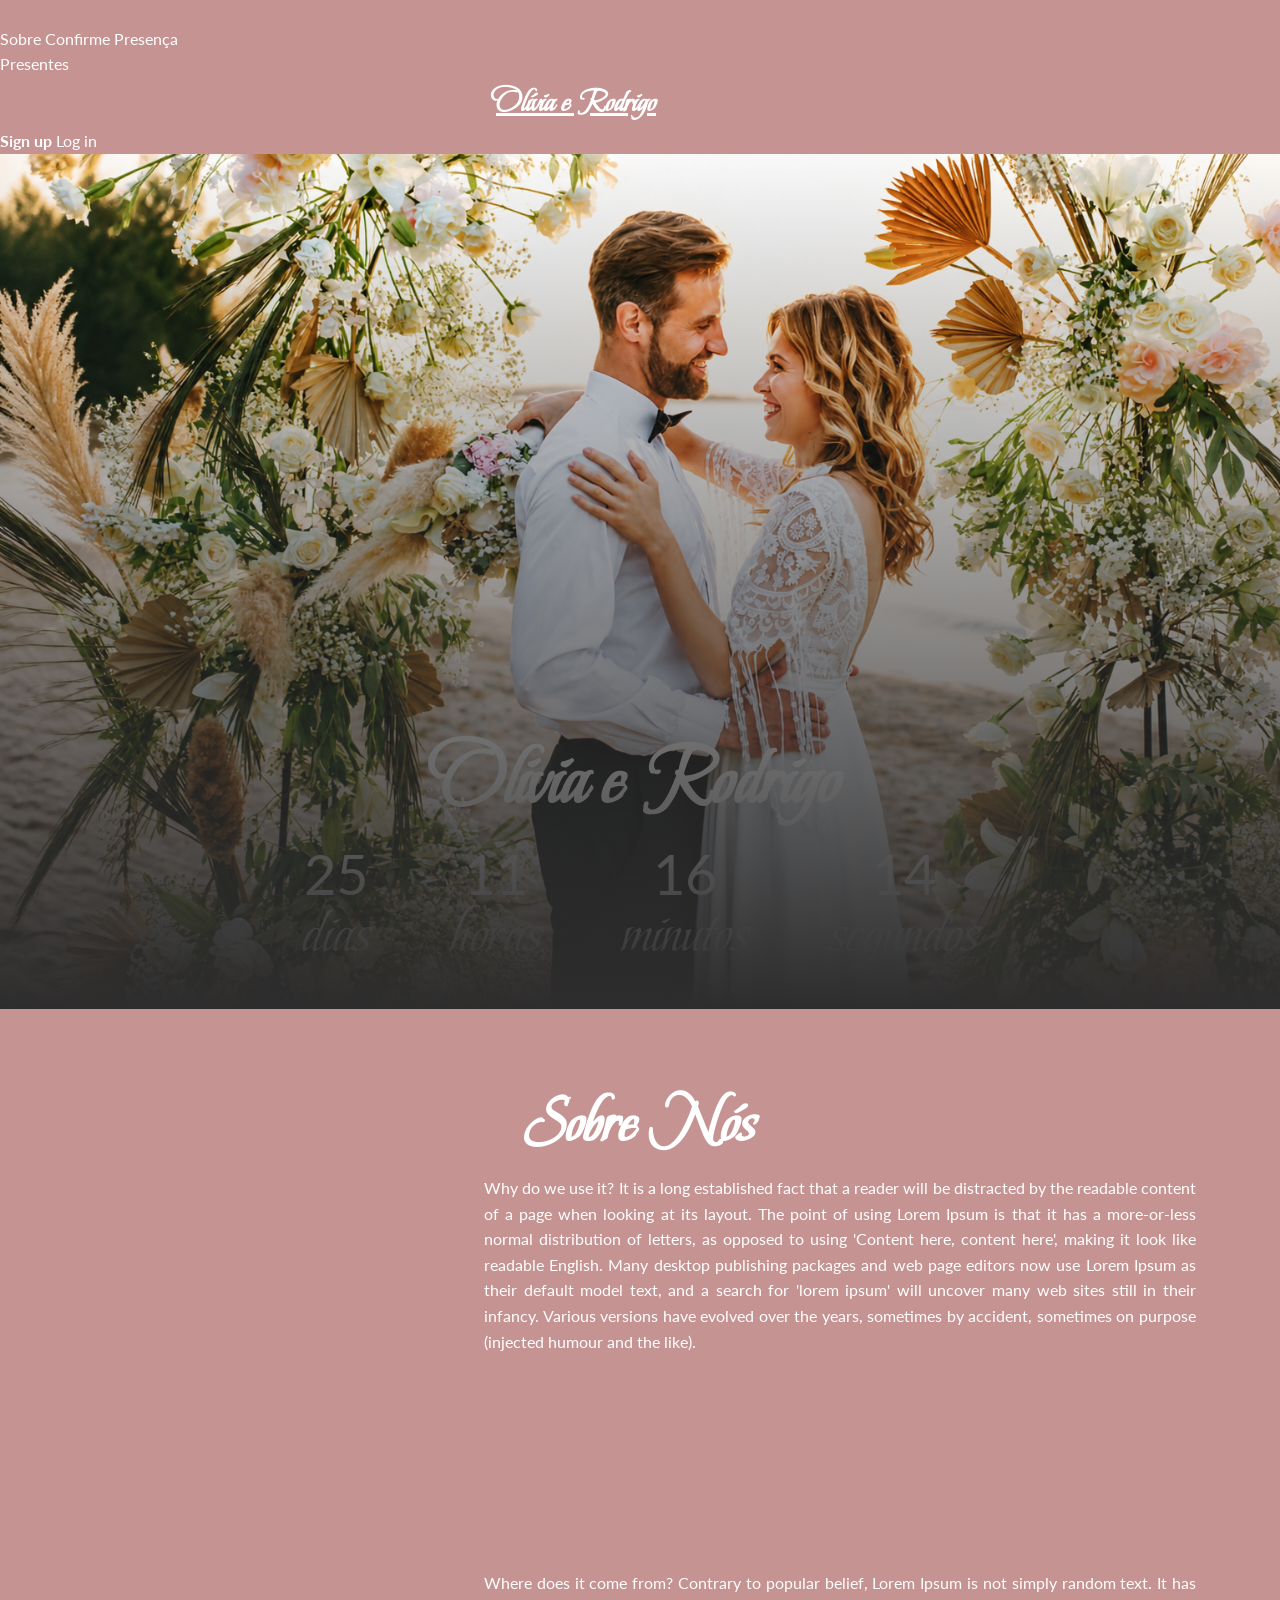
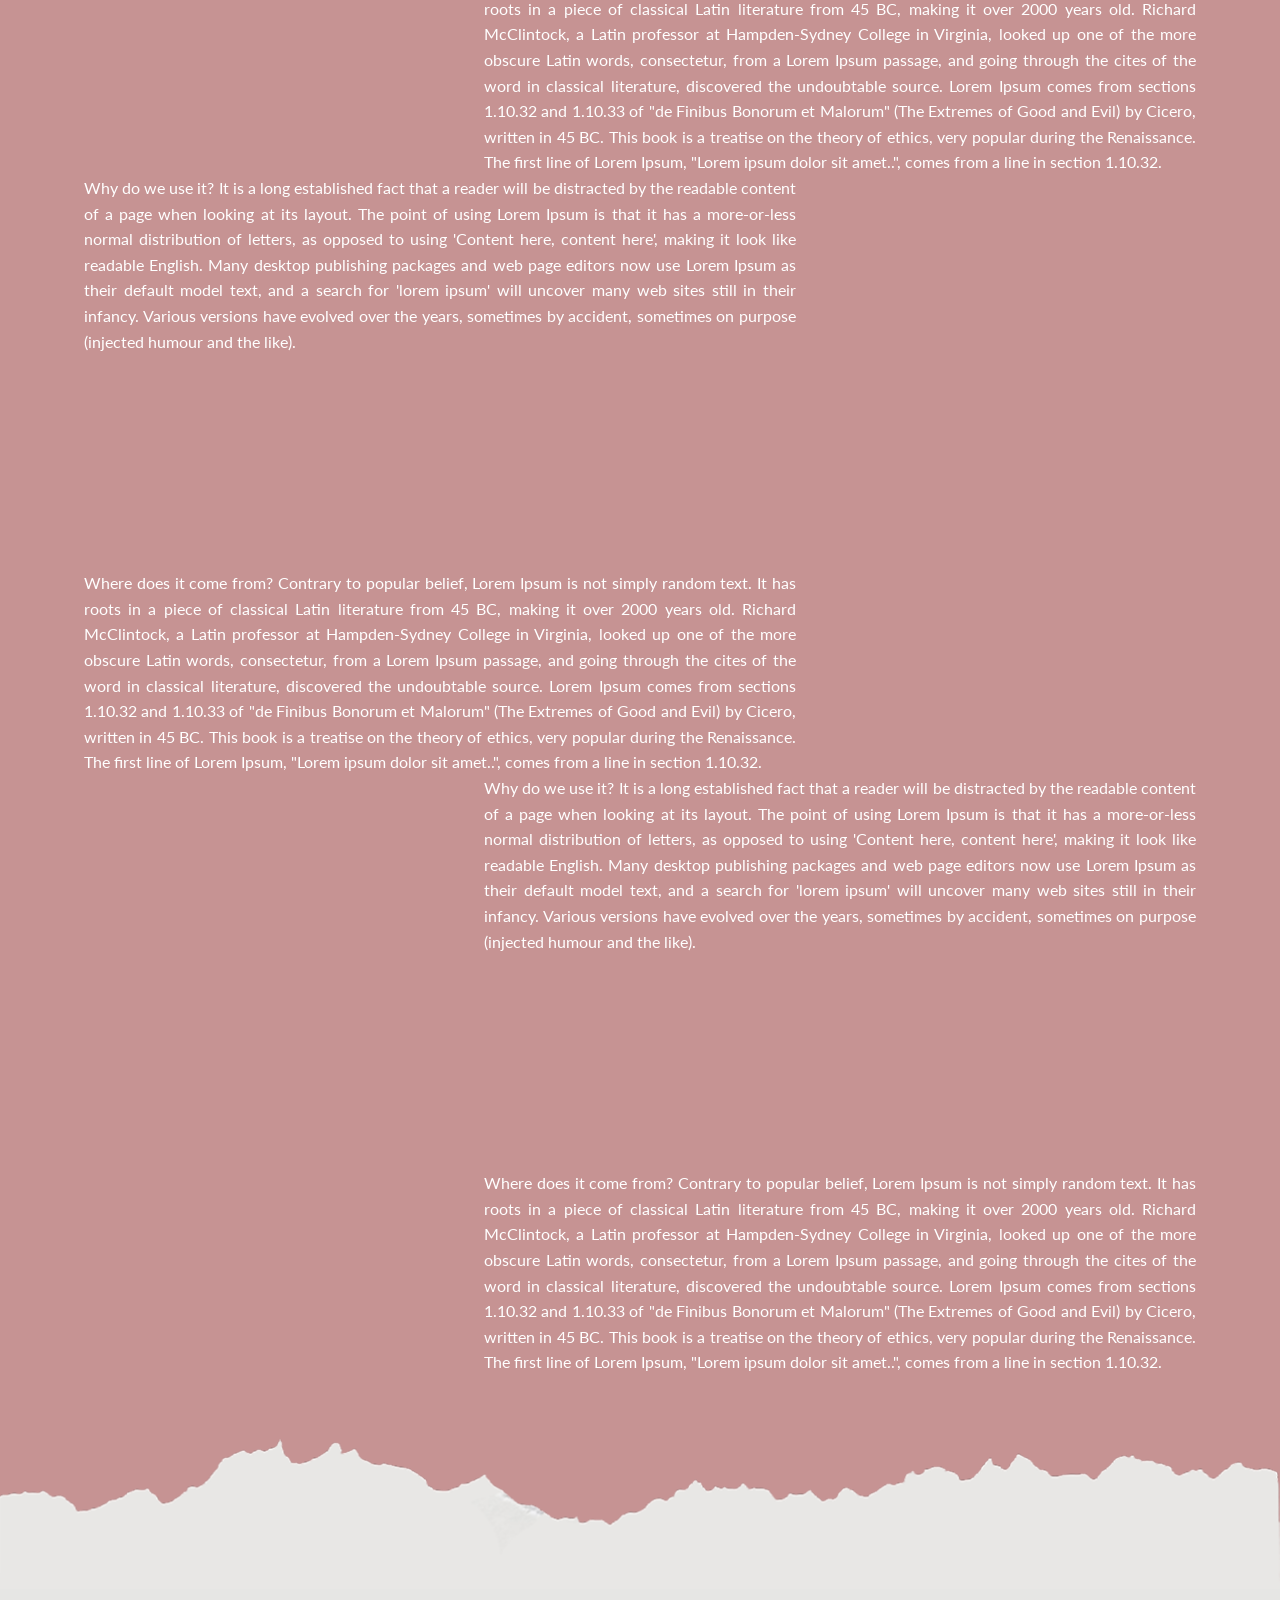
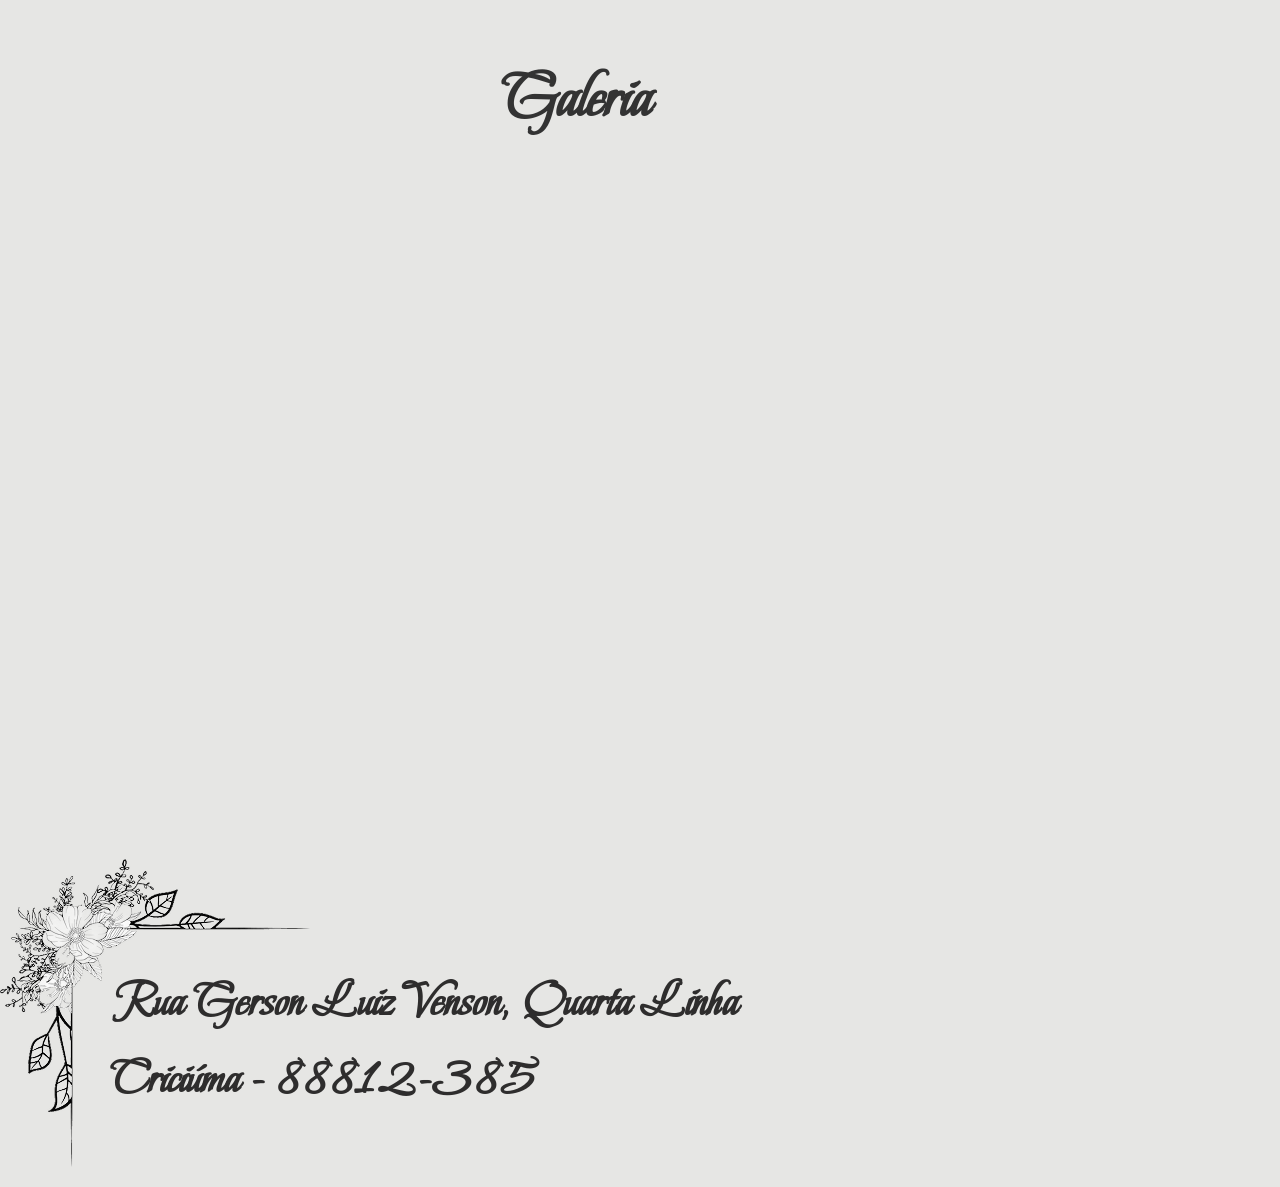
==== index.html @ 9126e601 "first commit" ====
<!DOCTYPE html>
<html lang="pt-br">

<head>
    <meta charset="UTF-8">
    <meta name="viewport" content="width=device-width, initial-scale=1.0">
    <title>Olivia e Rodrigo | Casamento</title>

    <!-- Favicon -->
    <link rel="apple-touch-icon" sizes="180x180" href="assets/images/favicon_io/apple-touch-icon.png">
    <link rel="icon" type="image/png" sizes="32x32" href="assets/images/favicon_io/favicon-32x32.png">
    <link rel="icon" type="image/png" sizes="16x16" href="assets/images/favicon_io/favicon-16x16.png">
    <link rel="manifest" href="assets/images/favicon_io/site.webmanifest">

    <!-- Bulma CSS -->
    <link rel="stylesheet" href="https://cdn.jsdelivr.net/npm/bulma@1.0.4/css/bulma.min.css">

    <!-- Google Fonts -->
    <link rel="preconnect" href="https://fonts.googleapis.com">
    <link rel="preconnect" href="https://fonts.gstatic.com" crossorigin>
    <link href="https://fonts.googleapis.com/css2?family=Beau+Rivage&family=Lato:wght@300;400;700&display=swap"
        rel="stylesheet">

    <!-- Custom CSS -->
    <link rel="stylesheet" href="css/styles.css">
</head>

<body>

    <!-- ==================== HEADER / NAVBAR ==================== -->
    <header class="hero">
        <div class="container">
            <nav class="navbar" role="navigation" aria-label="main navigation">

                <!-- Navbar Brand (Mobile) -->
                <div class="navbar-brand">
                    <div class="navbar-item-container mobile">
                        <a class="navbar-item" href="">
                            <h2>Olívia e Rodrigo</h2>
                        </a>
                    </div>

                    <a role="button" class="navbar-burger" aria-label="menu" aria-expanded="false"
                        data-target="navbarBasicExample">
                        <span aria-hidden="true"></span>
                        <span aria-hidden="true"></span>
                        <span aria-hidden="true"></span>
                        <span aria-hidden="true"></span>
                    </a>
                </div>

                <!-- Navbar Menu (Links + Botões Mobile) -->
                <div id="navbarBasicExample" class="navbar-menu">
                    <div class="navbar-start">
                        <a class="navbar-item">Sobre</a>
                        <a class="navbar-item">Confirme Presença</a>
                        <a class="navbar-item">Presentes</a>
                    </div>

                    <div class="navbar-end mobile">
                        <div class="navbar-item">
                            <div class="buttons">
                                <a class="button is-primary"><strong>Sign up</strong></a>
                                <a class="button is-light">Log in</a>
                            </div>
                        </div>
                    </div>
                </div>

                <!-- Navbar Center (Desktop) -->
                <div class="navbar-center desktop">
                    <a class="navbar-item" href="...">
                        <h2>Olívia e Rodrigo</h2>
                    </a>
                </div>

                <!-- Navbar End (Desktop) -->
                <div id="navbarBasicExample" class="navbar-menu desktop">
                    <div class="navbar-end">
                        <div class="navbar-item">
                            <div class="buttons">
                                <a class="button is-primary"><strong>Sign up</strong></a>
                                <a class="button is-light">Log in</a>
                            </div>
                        </div>
                    </div>
                </div>

            </nav>
        </div>
    </header>

    <!-- ==================== HERO SECTION ==================== -->
    <section class="hero-content">
        <div class="hero-gradient"></div>
        <div class="container">
            <h1>Olivia e Rodrigo</h1>
            <div class="countdown" id="countdown">
                <div class="time-unit">
                    <span id="days">000</span>
                    <p>dias</p>
                </div>
                <div class="time-unit">
                    <span id="hours">00</span>
                    <p>horas</p>
                </div>
                <div class="time-unit">
                    <span id="minutes">00</span>
                    <p>minutos</p>
                </div>
                <div class="time-unit">
                    <span id="seconds">00</span>
                    <p>segundos</p>
                </div>
            </div>
        </div>
    </section>

    <!-- ==================== SOBRE NÓS ==================== -->
    <section id="sobre" class="about-section">
        <div class="container">
            <h2 class="section-title">Sobre Nós</h2>

            <!-- Card 1: Imagem à esquerda -->
            <div class="card">
                <div class="card-image">
                    <figure class="image">
                        <picture>
                            <source media="(max-width: 1023px)" srcset="https://placehold.co/400x250" />
                            <img src="https://placehold.co/400x600" alt="Placeholder image" />
                        </picture>
                    </figure>
                </div>
                <div class="card-content">
                    <div class="content">
                        Why do we use it?
                        It is a long established fact that a reader will be distracted by the readable content of a page when looking at its layout. The point of using Lorem Ipsum is that it has a more-or-less normal distribution of letters, as opposed to using 'Content here, content here', making it look like readable English. Many desktop publishing packages and web page editors now use Lorem Ipsum as their default model text, and a search for 'lorem ipsum' will uncover many web sites still in their infancy. Various versions have evolved over the years, sometimes by accident, sometimes on purpose (injected humour and the like).
                        <br />
                    </div>
                    <div class="content">
                        Where does it come from?
                        Contrary to popular belief, Lorem Ipsum is not simply random text. It has roots in a piece of classical Latin literature from 45 BC, making it over 2000 years old. Richard McClintock, a Latin professor at Hampden-Sydney College in Virginia, looked up one of the more obscure Latin words, consectetur, from a Lorem Ipsum passage, and going through the cites of the word in classical literature, discovered the undoubtable source. Lorem Ipsum comes from sections 1.10.32 and 1.10.33 of "de Finibus Bonorum et Malorum" (The Extremes of Good and Evil) by Cicero, written in 45 BC. This book is a treatise on the theory of ethics, very popular during the Renaissance. The first line of Lorem Ipsum, "Lorem ipsum dolor sit amet..", comes from a line in section 1.10.32.
                    </div>
                </div>
            </div>

            <!-- Card 2: Imagem à direita -->
            <div class="card">
                <div class="card-content">
                    <div class="content">
                        Why do we use it?
                        It is a long established fact that a reader will be distracted by the readable content of a page when looking at its layout. The point of using Lorem Ipsum is that it has a more-or-less normal distribution of letters, as opposed to using 'Content here, content here', making it look like readable English. Many desktop publishing packages and web page editors now use Lorem Ipsum as their default model text, and a search for 'lorem ipsum' will uncover many web sites still in their infancy. Various versions have evolved over the years, sometimes by accident, sometimes on purpose (injected humour and the like).
                        <br />
                    </div>
                    <div class="content">
                        Where does it come from?
                        Contrary to popular belief, Lorem Ipsum is not simply random text. It has roots in a piece of classical Latin literature from 45 BC, making it over 2000 years old. Richard McClintock, a Latin professor at Hampden-Sydney College in Virginia, looked up one of the more obscure Latin words, consectetur, from a Lorem Ipsum passage, and going through the cites of the word in classical literature, discovered the undoubtable source. Lorem Ipsum comes from sections 1.10.32 and 1.10.33 of "de Finibus Bonorum et Malorum" (The Extremes of Good and Evil) by Cicero, written in 45 BC. This book is a treatise on the theory of ethics, very popular during the Renaissance. The first line of Lorem Ipsum, "Lorem ipsum dolor sit amet..", comes from a line in section 1.10.32.
                    </div>
                </div>
                <div class="card-image">
                    <figure class="image">
                        <picture>
                            <source media="(max-width: 1023px)" srcset="https://placehold.co/400x250" />
                            <img src="https://placehold.co/400x600" alt="Placeholder image" />
                        </picture>
                    </figure>
                </div>
            </div>

            <!-- Card 3: Imagem à esquerda -->
            <div class="card">
                <div class="card-image">
                    <figure class="image">
                        <picture>
                            <source media="(max-width: 1023px)" srcset="https://placehold.co/400x250" />
                            <img src="https://placehold.co/400x600" alt="Placeholder image" />
                        </picture>
                    </figure>
                </div>
                <div class="card-content">
                    <div class="content">
                        Why do we use it?
                        It is a long established fact that a reader will be distracted by the readable content of a page when looking at its layout. The point of using Lorem Ipsum is that it has a more-or-less normal distribution of letters, as opposed to using 'Content here, content here', making it look like readable English. Many desktop publishing packages and web page editors now use Lorem Ipsum as their default model text, and a search for 'lorem ipsum' will uncover many web sites still in their infancy. Various versions have evolved over the years, sometimes by accident, sometimes on purpose (injected humour and the like).
                        <br />
                    </div>
                    <div class="content">
                        Where does it come from?
                        Contrary to popular belief, Lorem Ipsum is not simply random text. It has roots in a piece of classical Latin literature from 45 BC, making it over 2000 years old. Richard McClintock, a Latin professor at Hampden-Sydney College in Virginia, looked up one of the more obscure Latin words, consectetur, from a Lorem Ipsum passage, and going through the cites of the word in classical literature, discovered the undoubtable source. Lorem Ipsum comes from sections 1.10.32 and 1.10.33 of "de Finibus Bonorum et Malorum" (The Extremes of Good and Evil) by Cicero, written in 45 BC. This book is a treatise on the theory of ethics, very popular during the Renaissance. The first line of Lorem Ipsum, "Lorem ipsum dolor sit amet..", comes from a line in section 1.10.32.
                    </div>
                </div>
            </div>

        </div>
    </section>

    <!-- ==================== DIVISOR ==================== -->
    <div class="section-divisor-wrapper">
        <img src="assets/images/section-divisor.png" alt="Divisor de seção">
    </div>

    <!-- ==================== GALERIA ==================== -->
    <section class="gallery-section">
        <div class="container">
            <h2 class="section-title">Galeria</h2>
            <div class="gallery-grid">
                <img src="https://placehold.co/250x250" srcset="https://placehold.co/175x175 175w, https://placehold.co/250x250 250w" sizes="(max-width: 1023px) 175px, 250px" alt="Galeria 1">
                <img src="https://placehold.co/250x250" srcset="https://placehold.co/175x175 175w, https://placehold.co/250x250 250w" sizes="(max-width: 1023px) 175px, 250px" alt="Galeria 2">
                <img src="https://placehold.co/250x250" srcset="https://placehold.co/175x175 175w, https://placehold.co/250x250 250w" sizes="(max-width: 1023px) 175px, 250px" alt="Galeria 3">
                <img src="https://placehold.co/250x250" srcset="https://placehold.co/175x175 175w, https://placehold.co/250x250 250w" sizes="(max-width: 1023px) 175px, 250px" alt="Galeria 4">
                <img src="https://placehold.co/250x250" srcset="https://placehold.co/175x175 175w, https://placehold.co/250x250 250w" sizes="(max-width: 1023px) 175px, 250px" alt="Galeria 5">
                <img src="https://placehold.co/250x250" srcset="https://placehold.co/175x175 175w, https://placehold.co/250x250 250w" sizes="(max-width: 1023px) 175px, 250px" alt="Galeria 6">
                <img src="https://placehold.co/250x250" srcset="https://placehold.co/175x175 175w, https://placehold.co/250x250 250w" sizes="(max-width: 1023px) 175px, 250px" alt="Galeria 7">
                <img src="https://placehold.co/250x250" srcset="https://placehold.co/175x175 175w, https://placehold.co/250x250 250w" sizes="(max-width: 1023px) 175px, 250px" alt="Galeria 8">
                <img src="https://placehold.co/250x250" srcset="https://placehold.co/175x175 175w, https://placehold.co/250x250 250w" sizes="(max-width: 1023px) 175px, 250px" alt="Galeria 9">
            </div>
        </div>
    </section>

    <!-- ==================== RODAPÉ ==================== -->
    <footer class="footer">
        <div class="container">
            <div class="footer-img-container">
                <img src="./assets/images/footer-img.png" alt="footer image">
                <div class="footer-content">
                    <h2>Rua Gerson Luiz Venson, Quarta Linha</h2>
                    <h2>Criciúma - 88812-385</h2>
                </div>
            </div>
        </div>
    </footer>

    <!-- Scripts -->
    <script src="js/script.js"></script>
    <script src="js/navbar.js"></script>
</body>

</html>
---- css/styles.css ----
/* ==========================================
   IMPORTS - Arquivo principal
   ========================================== */
@import url('base.css');
@import url('navbar.css');
@import url('hero.css');
@import url('about.css');
@import url('gallery.css');
@import url('footer.css');
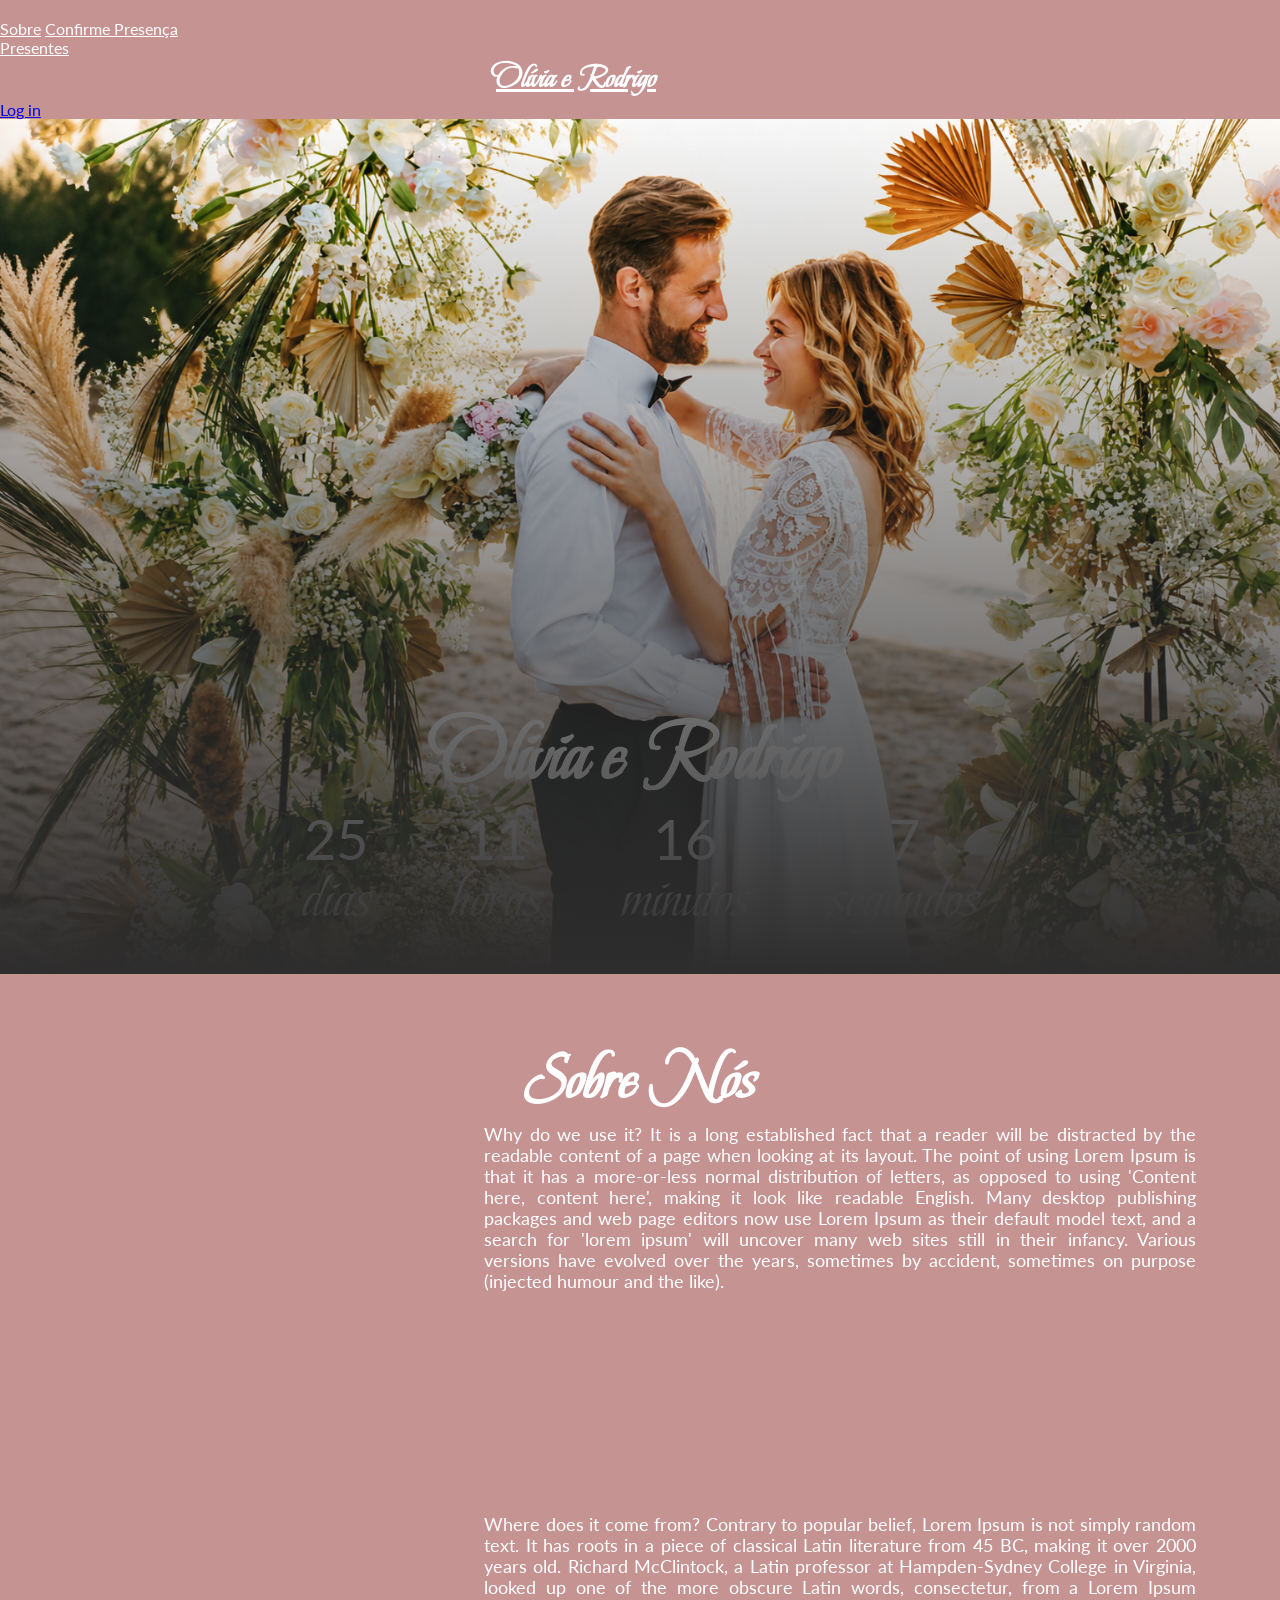
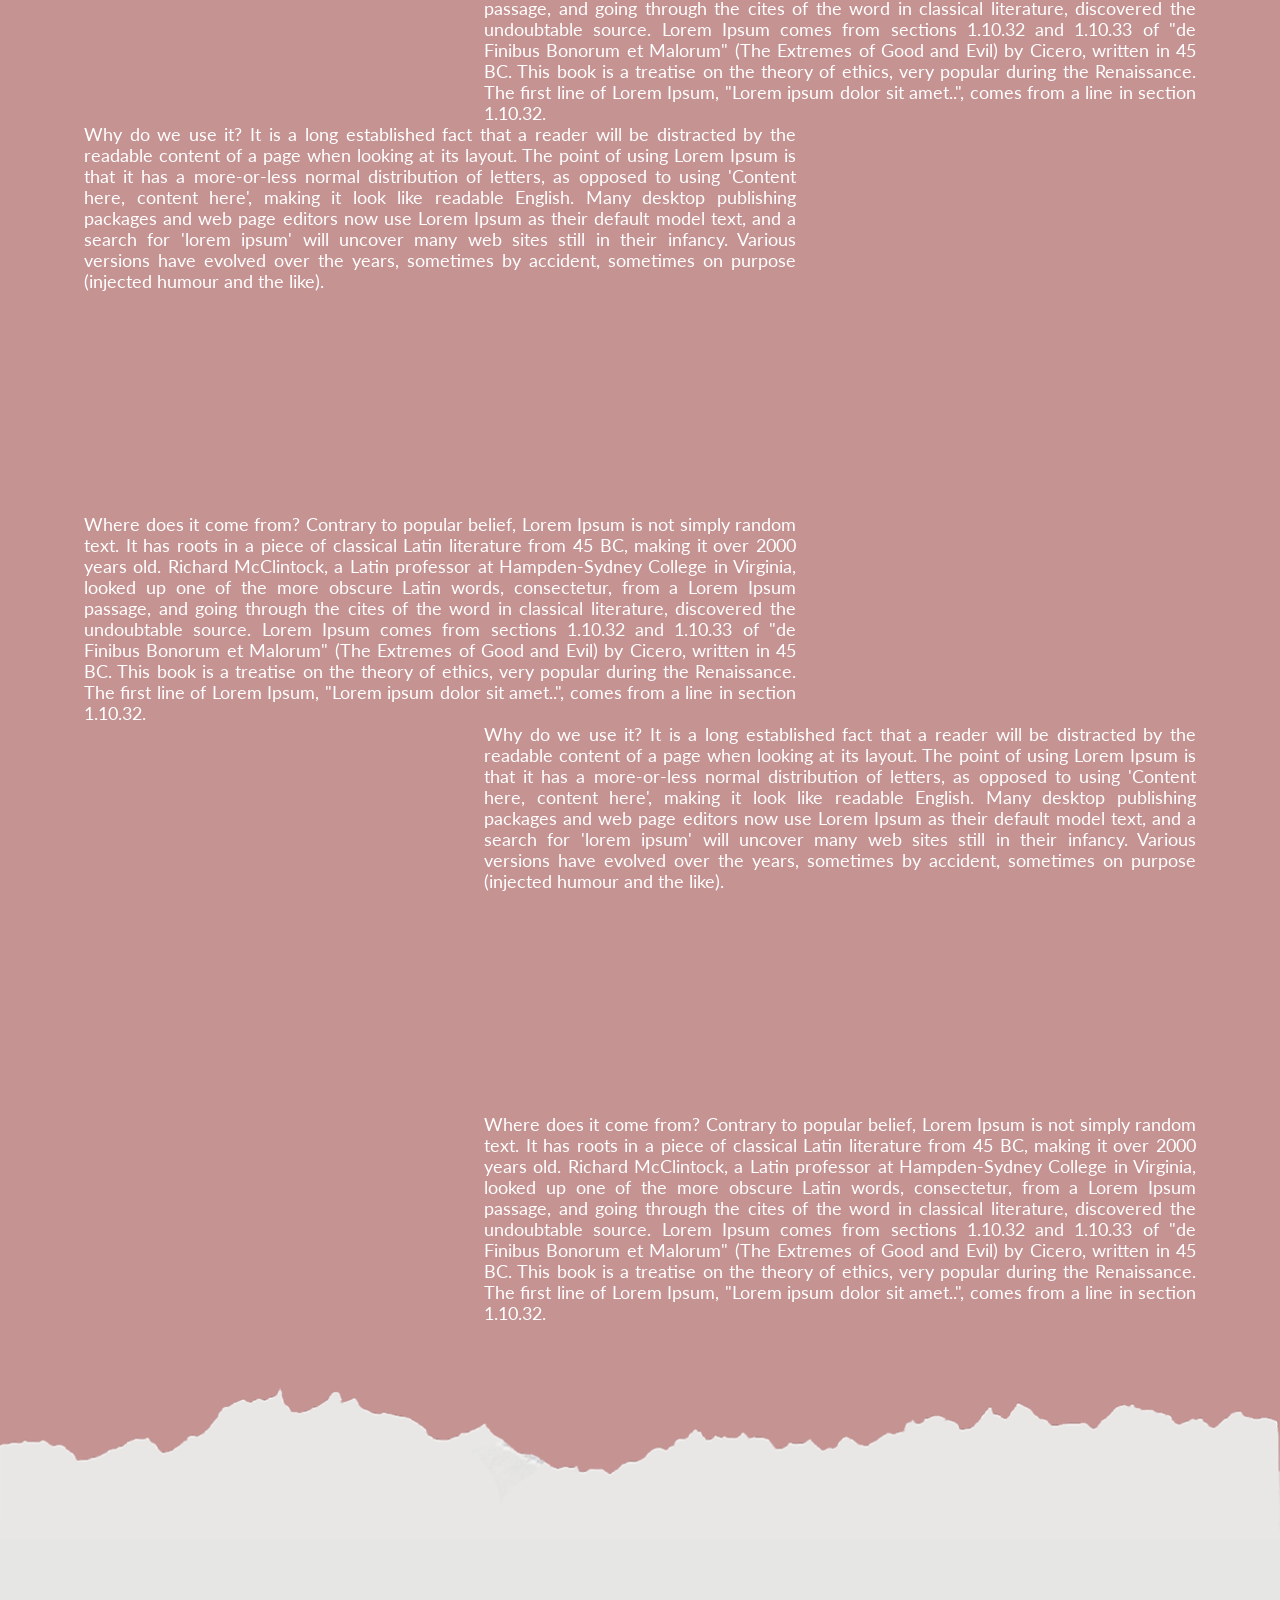
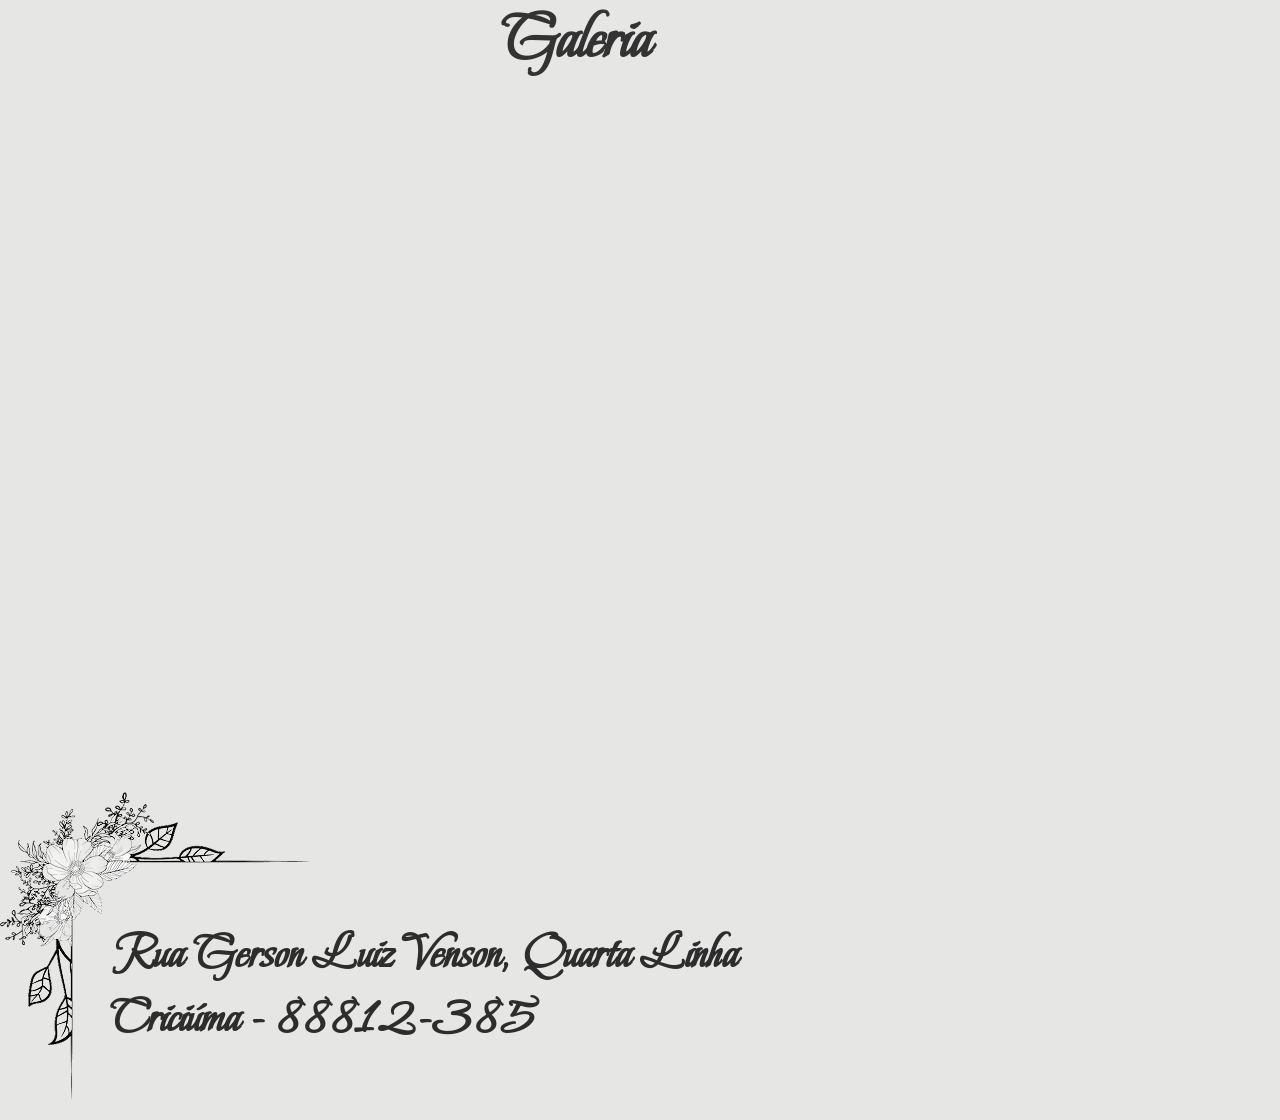
==== commit c3d8f8f7: "feat: páginas de presentes com CRUD admin, upload de imagens e detalhe com PIX" ====
--- a/index.html
+++ b/index.html
@@ -52,16 +52,15 @@
                 <!-- Navbar Menu (Links + Botões Mobile) -->
                 <div id="navbarBasicExample" class="navbar-menu">
                     <div class="navbar-start">
-                        <a class="navbar-item">Sobre</a>
-                        <a class="navbar-item">Confirme Presença</a>
-                        <a class="navbar-item">Presentes</a>
+                        <a class="navbar-item" href="#sobre">Sobre</a>
+                        <a class="navbar-item" href="confirme-presenca.html">Confirme Presença</a>
+                        <a class="navbar-item" href="presentes.html">Presentes</a>
                     </div>
 
                     <div class="navbar-end mobile">
                         <div class="navbar-item">
                             <div class="buttons">
-                                <a class="button is-primary"><strong>Sign up</strong></a>
-                                <a class="button is-light">Log in</a>
+                                <a class="button is-light" href="presentes.html">Log in</a>
                             </div>
                         </div>
                     </div>
@@ -79,8 +78,7 @@
                     <div class="navbar-end">
                         <div class="navbar-item">
                             <div class="buttons">
-                                <a class="button is-primary"><strong>Sign up</strong></a>
-                                <a class="button is-light">Log in</a>
+                                <a class="button is-light" href="presentes.html">Log in</a>
                             </div>
                         </div>
                     </div>
--- a/css/styles.css
+++ b/css/styles.css
@@ -7,3 +7,5 @@
 @import url('about.css');
 @import url('gallery.css');
 @import url('footer.css');
+@import url('presentes.css');
+@import url('presente.css');
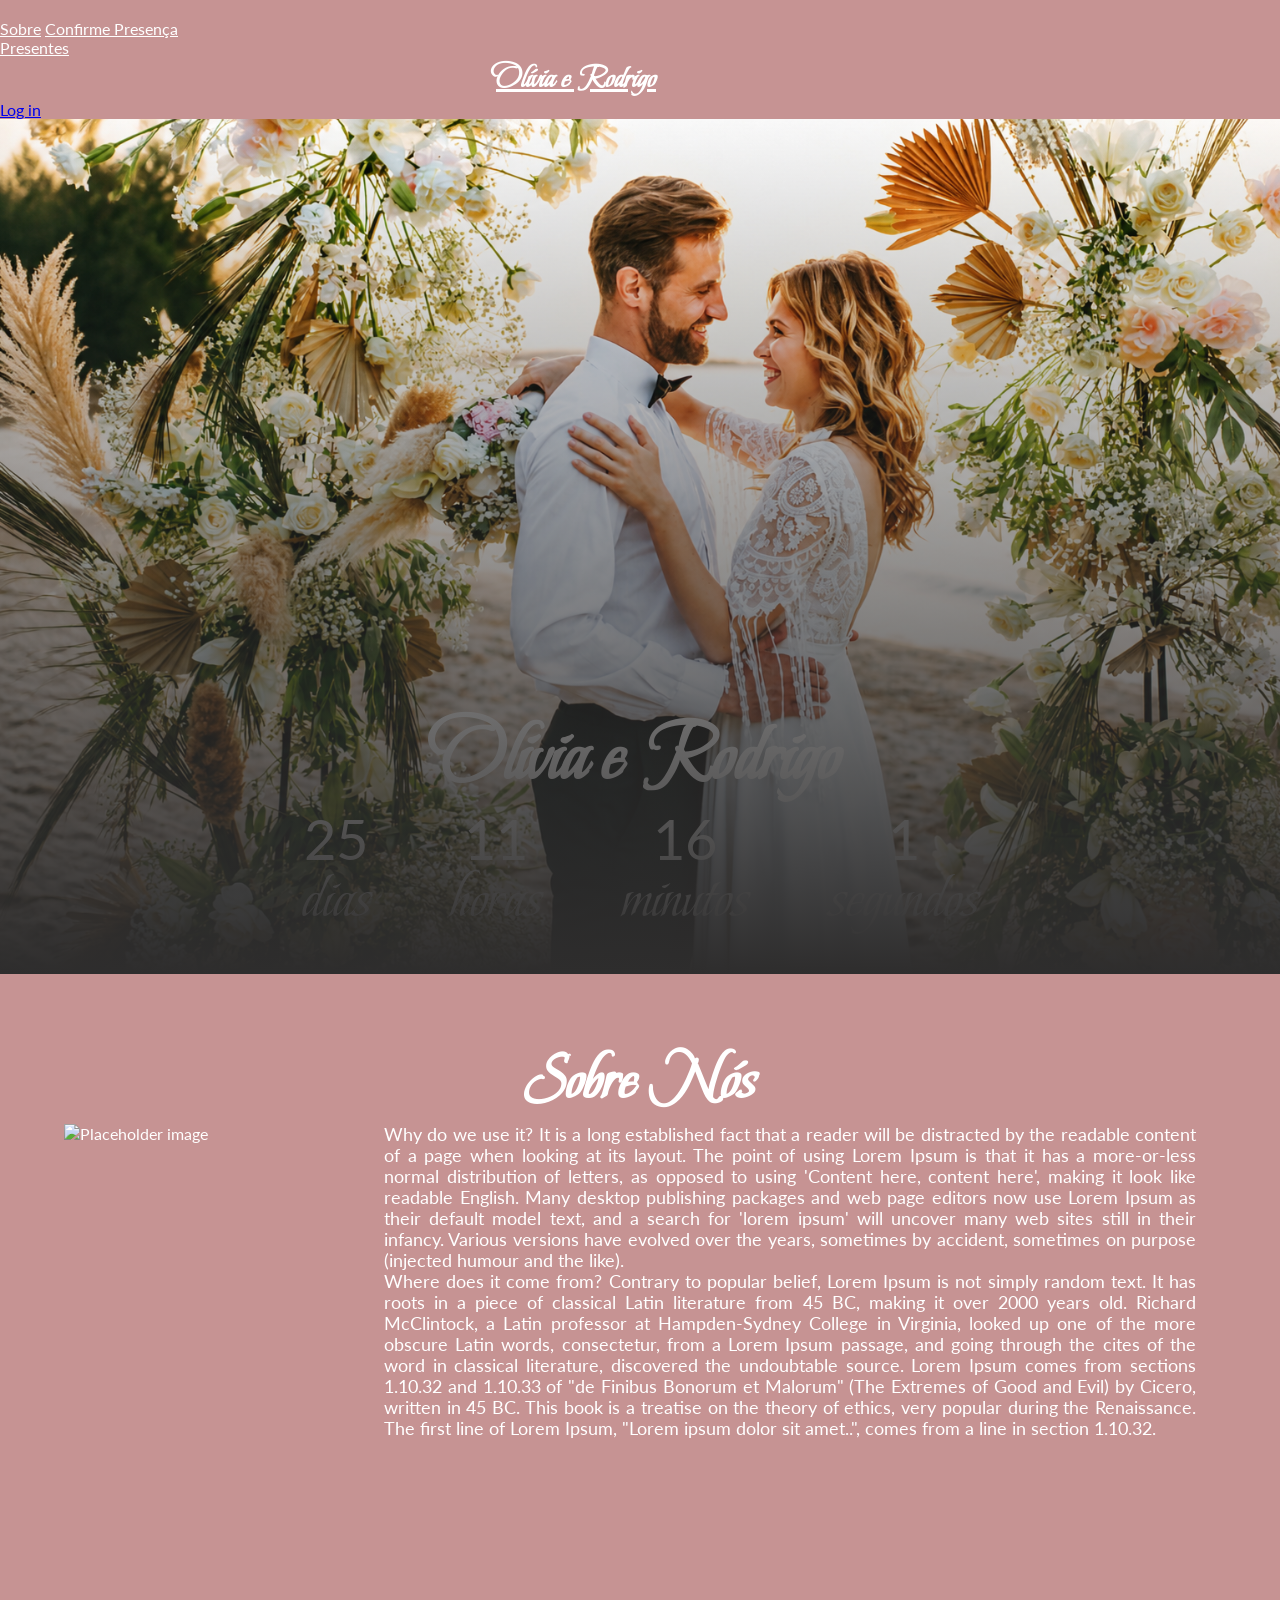
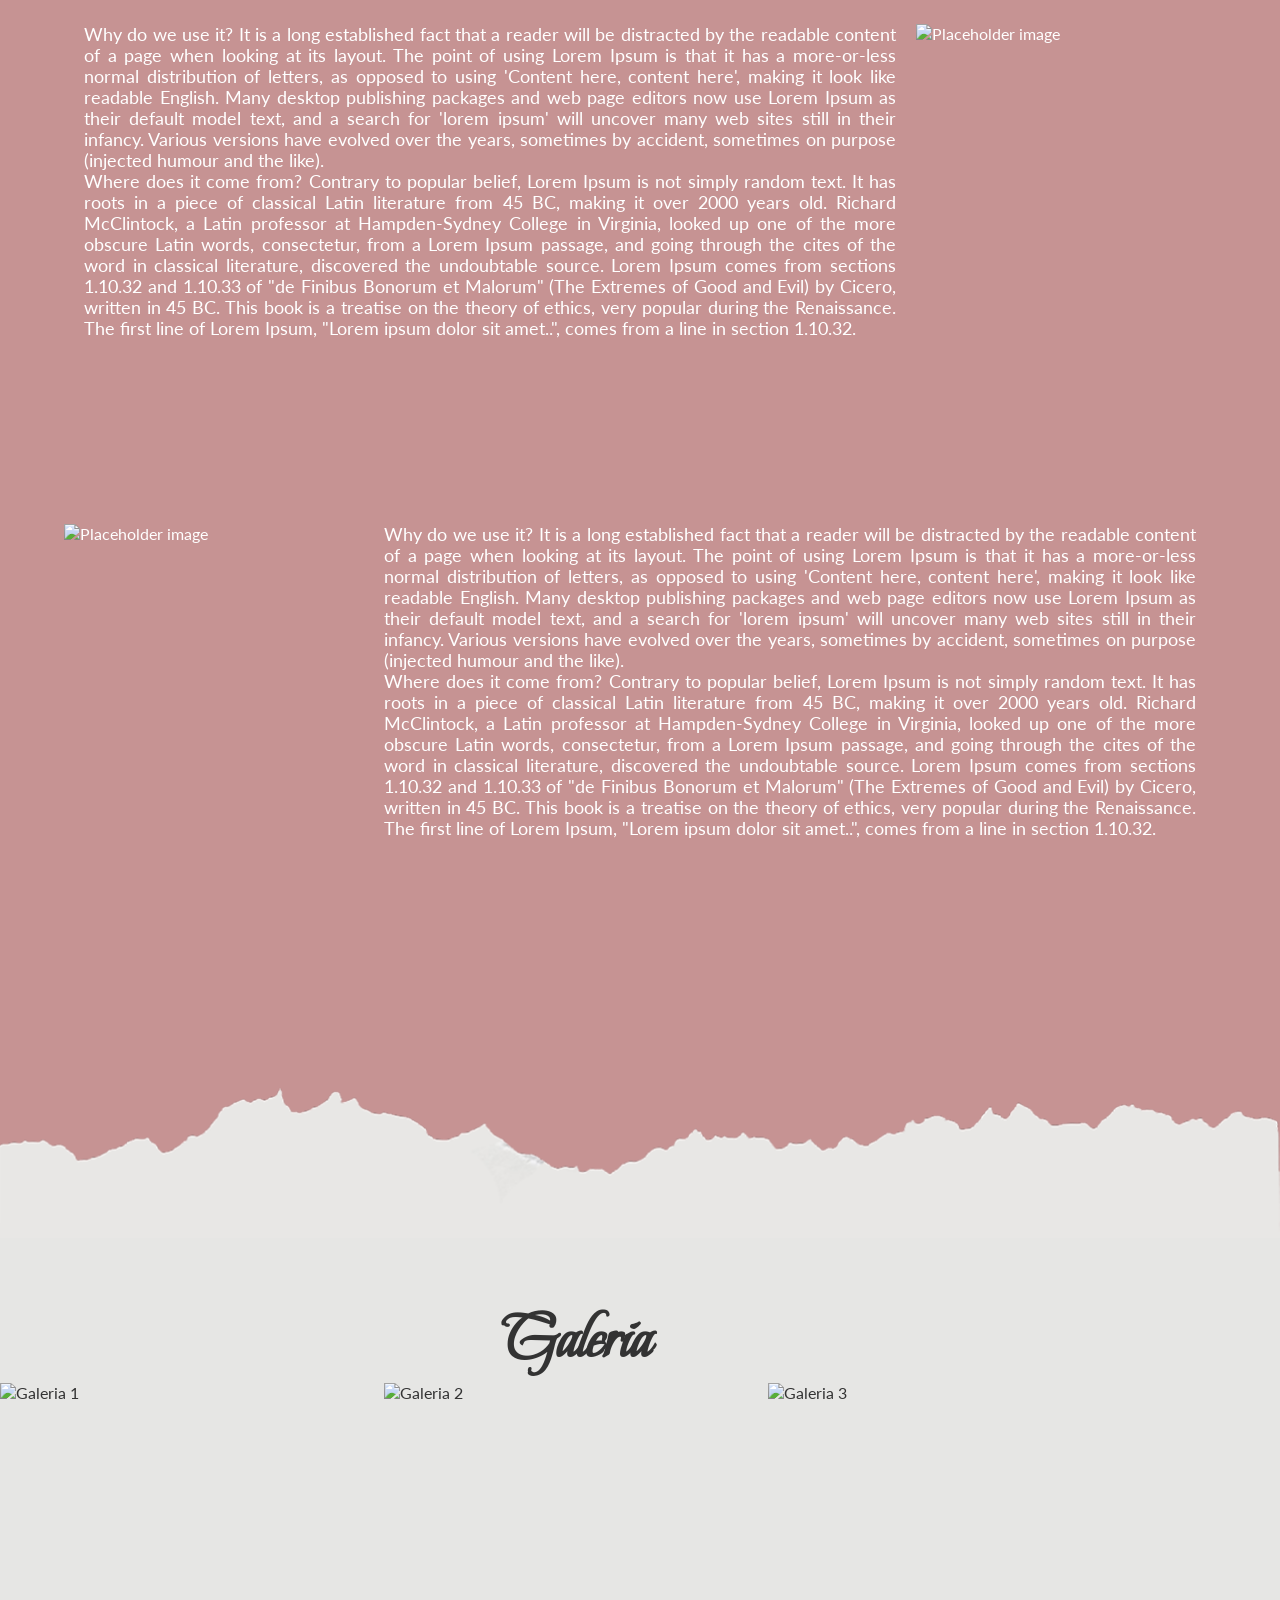
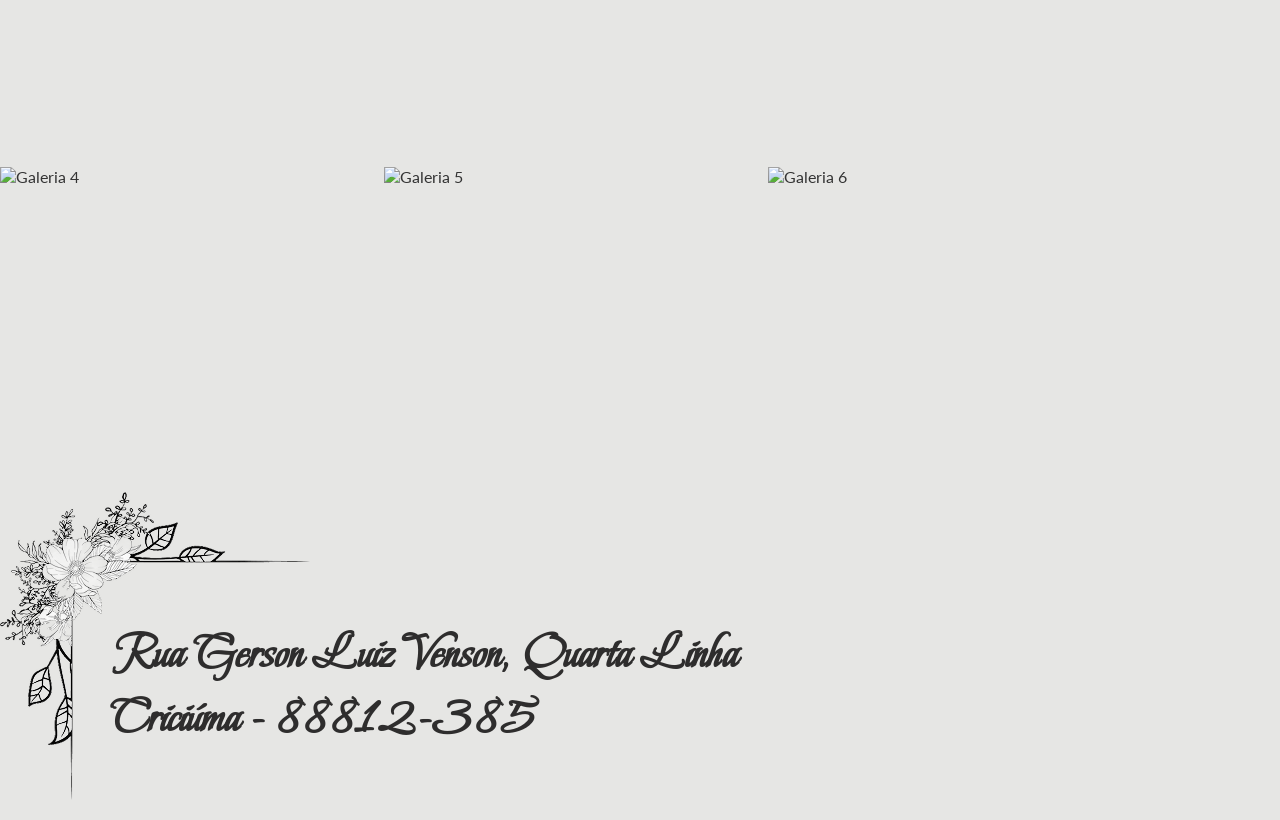
==== commit 98ba74d5: "feat: adicionar páginas de confirmação de presença com lista de convidados e status" ====
--- a/index.html
+++ b/index.html
@@ -125,7 +125,7 @@
                     <figure class="image">
                         <picture>
                             <source media="(max-width: 1023px)" srcset="https://placehold.co/400x250" />
-                            <img src="https://placehold.co/400x600" alt="Placeholder image" />
+                            <img src="https://placehold.co/300x500" alt="Placeholder image" />
                         </picture>
                     </figure>
                 </div>
@@ -159,7 +159,7 @@
                     <figure class="image">
                         <picture>
                             <source media="(max-width: 1023px)" srcset="https://placehold.co/400x250" />
-                            <img src="https://placehold.co/400x600" alt="Placeholder image" />
+                            <img src="https://placehold.co/300x500" alt="Placeholder image" />
                         </picture>
                     </figure>
                 </div>
@@ -171,7 +171,7 @@
                     <figure class="image">
                         <picture>
                             <source media="(max-width: 1023px)" srcset="https://placehold.co/400x250" />
-                            <img src="https://placehold.co/400x600" alt="Placeholder image" />
+                            <img src="https://placehold.co/300x500" alt="Placeholder image" />
                         </picture>
                     </figure>
                 </div>
--- a/css/styles.css
+++ b/css/styles.css
@@ -9,3 +9,4 @@
 @import url('footer.css');
 @import url('presentes.css');
 @import url('presente.css');
+@import url('confirmacao.css');
